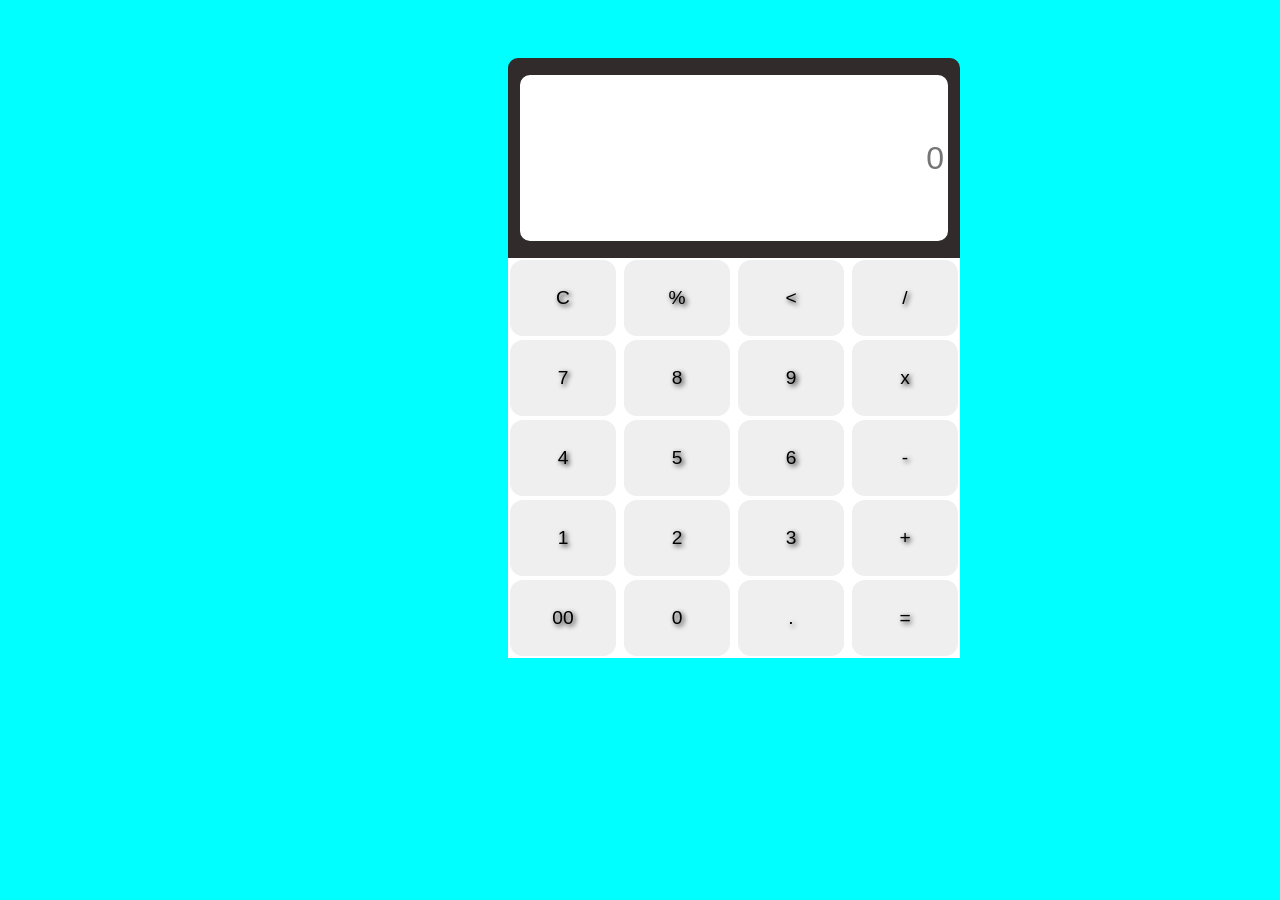
==== index.html @ 5254e514 "message" ====
<!DOCTYPE html>
<html lang="en">
<head>
    <meta charset="UTF-8">
    <meta http-equiv="X-UA-Compatible" content="IE=edge">
    <meta name="viewport" content="width=device-width, initial-scale=1.0">
    <title>Document</title>
    <link rel="stylesheet" href="./calculator.css">
</head>
<body bgcolor="cyan">
    <div id="main">
        <div id="buttonarea"> 
            <button id="a1">C</button> <button id="a1">%</button> <button id="a1"><</button> <button id="a1">/</button> <br>
           
            <button id="a1">7</button> <button id="a1">8</button> <button id="a1">9</button> <button id="a1">x</button> <br>
            
            <button id="a1">4</button> <button id="a1">5</button> <button id="a1">6</button> <button id="a1">-</button> <br>
            
            <button id="a1">1</button> <button id="a1">2</button> <button id="a1">3</button> <button id="a1">+</button> <br>
           
            <button id="a1">00</button> <button id="a1">0</button> <button id="a1">.</button> <button id="a1">=</button> <br>
           </div>
    </div>
        <input id="lab" type="text" placeholder="0">
        <label for="" ></label>
      
</body>
</html>
---- calculator.css ----
#main{
    height: 210px;
    width:452px;
    position: relative;
    background-color: rgb(49, 43, 43);
    left: 500px;
    top: 50px;
    /* border: 3px white solid; */
    border-radius: 10px;
}
#buttonarea{
    position: absolute;
    top: 200px;
    height: 400px;
    width: 100%;
    background-color: rgb(255, 255, 255);
    /* border-radius: 10px; */
}
#a1{
    font-size: larger;
    width: 110px;
    color: rgb(0, 0, 0);
    height: 80px;
    border: 2px white solid;
    border-radius: 15px;
    text-shadow: 2px 2px 5px rgb(0, 0, 0);

}
#lab{
    position: absolute;
    width: 420px;
    height: 160px;
    margin-left: 512px;
    top: 75px;
    border-radius: 10px;
    text-align: end;
    font-size: xx-large;
    border: 2px rgb(255, 255, 255) solid;
}
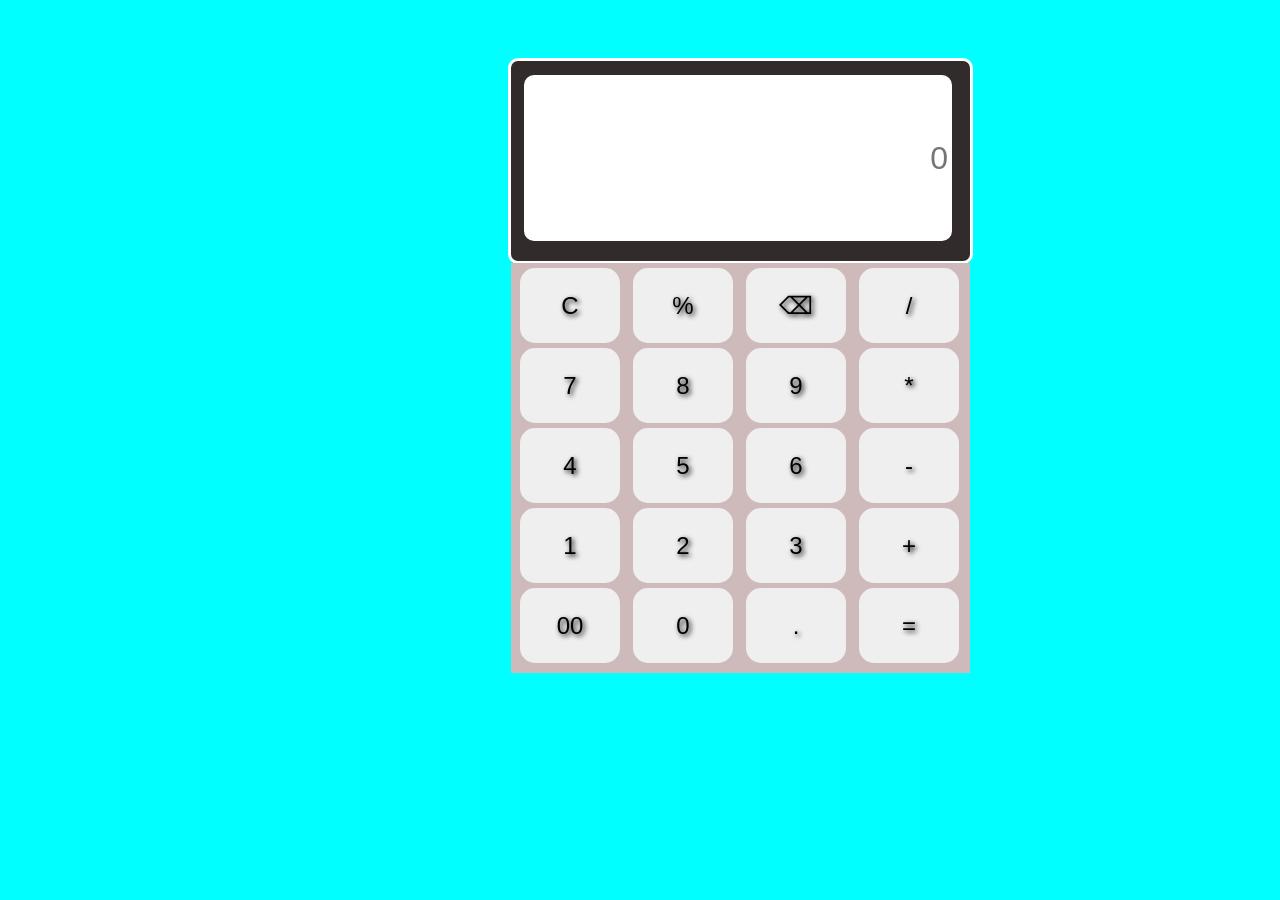
==== commit 836c53d9: "msg" ====
--- a/index.html
+++ b/index.html
@@ -10,19 +10,22 @@
 <body bgcolor="cyan">
     <div id="main">
         <div id="buttonarea"> 
-            <button id="a1">C</button> <button id="a1">%</button> <button id="a1"><</button> <button id="a1">/</button> <br>
+            <button onclick="allclear()" id="a1">C</button> <button onclick="display('%')" id="a1">%</button> <button onclick="removeElement()" id="a1">&#9003;</button> <button onclick="display('/')" id="a1">/</button> <br>
            
-            <button id="a1">7</button> <button id="a1">8</button> <button id="a1">9</button> <button id="a1">x</button> <br>
+            <button onclick="display(7)" id="a1">7</button> <button onclick="display(8)" id="a1">8</button> <button onclick="display(9)" id="a1">9</button> <button onclick="display('*')" id="a1">*</button> <br>
             
-            <button id="a1">4</button> <button id="a1">5</button> <button id="a1">6</button> <button id="a1">-</button> <br>
+            <button onclick="display(4)" id="a1">4</button> <button onclick="display(5)" id="a1">5</button> <button onclick="display(6)" id="a1">6</button> <button onclick="display('-')" id="a1">-</button> <br>
             
-            <button id="a1">1</button> <button id="a1">2</button> <button id="a1">3</button> <button id="a1">+</button> <br>
+            <button onclick="display(1)" id="a1">1</button> <button onclick="display(2)" id="a1">2</button> <button onclick="display(3)" id="a1">3</button> <button onclick="display('+')" id="a1">+</button> <br>
            
-            <button id="a1">00</button> <button id="a1">0</button> <button id="a1">.</button> <button id="a1">=</button> <br>
+            <button onclick="display(00)" id="a1">00</button> <button onclick="display(0)" id="a1">0</button> <button onclick="display('.')" id="a1">.</button> <button onclick="evaluateexp()" id="a1">=</button> <br>
            </div>
     </div>
         <input id="lab" type="text" placeholder="0">
         <label for="" ></label>
       
 </body>
+
+<!-- link external js file -->
+<script src="./calc.js"></script>
 </html>
--- a/calculator.css
+++ b/calculator.css
@@ -1,28 +1,29 @@
 
 #main{
-    height: 210px;
-    width:452px;
+    height: 200px;
+    width:459px;
     position: relative;
     background-color: rgb(49, 43, 43);
     left: 500px;
     top: 50px;
-    /* border: 3px white solid; */
+    border: 3px white solid;
     border-radius: 10px;
 }
 #buttonarea{
     position: absolute;
-    top: 200px;
-    height: 400px;
+    top: 202px;
+    height: 410px;
     width: 100%;
-    background-color: rgb(255, 255, 255);
-    /* border-radius: 10px; */
+    background-color: rgb(206, 186, 186);
 }
 #a1{
-    font-size: larger;
-    width: 110px;
+    font-size: x-large;
+    width: 100px;
     color: rgb(0, 0, 0);
-    height: 80px;
-    border: 2px white solid;
+    margin-left: 9px;
+    margin-top: 5px;
+    height: 75px;
+    border: 5px white ;
     border-radius: 15px;
     text-shadow: 2px 2px 5px rgb(0, 0, 0);
 
@@ -31,7 +32,7 @@
     position: absolute;
     width: 420px;
     height: 160px;
-    margin-left: 512px;
+    margin-left: 516px;
     top: 75px;
     border-radius: 10px;
     text-align: end;
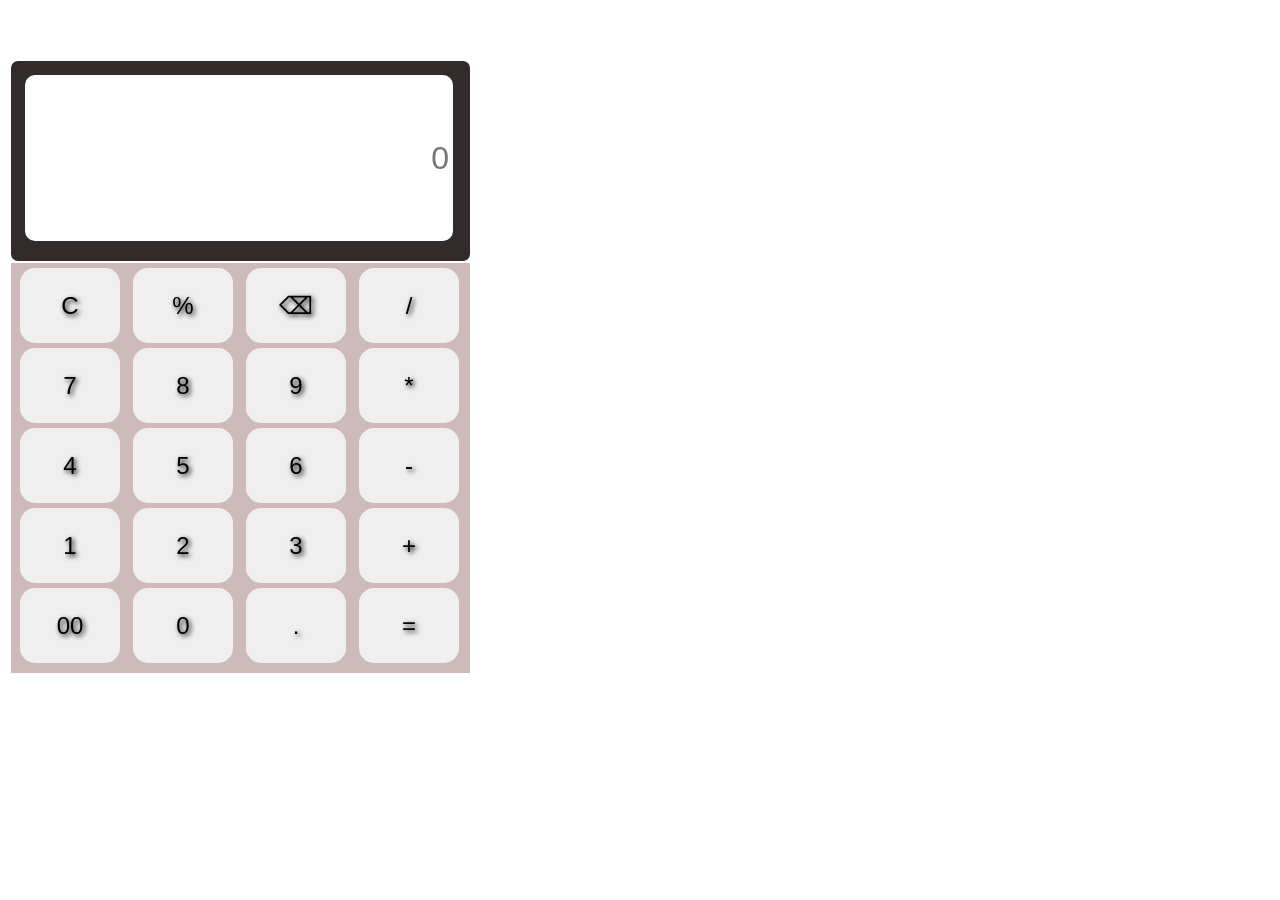
==== commit 15ed90f1: "msg" ====
--- a/index.html
+++ b/index.html
@@ -7,23 +7,23 @@
     <title>Document</title>
     <link rel="stylesheet" href="./calculator.css">
 </head>
-<body bgcolor="cyan">
-    <div id="main">
-        <div id="buttonarea"> 
-            <button onclick="allclear()" id="a1">C</button> <button onclick="display('%')" id="a1">%</button> <button onclick="removeElement()" id="a1">&#9003;</button> <button onclick="display('/')" id="a1">/</button> <br>
-           
-            <button onclick="display(7)" id="a1">7</button> <button onclick="display(8)" id="a1">8</button> <button onclick="display(9)" id="a1">9</button> <button onclick="display('*')" id="a1">*</button> <br>
-            
-            <button onclick="display(4)" id="a1">4</button> <button onclick="display(5)" id="a1">5</button> <button onclick="display(6)" id="a1">6</button> <button onclick="display('-')" id="a1">-</button> <br>
-            
-            <button onclick="display(1)" id="a1">1</button> <button onclick="display(2)" id="a1">2</button> <button onclick="display(3)" id="a1">3</button> <button onclick="display('+')" id="a1">+</button> <br>
-           
-            <button onclick="display(00)" id="a1">00</button> <button onclick="display(0)" id="a1">0</button> <button onclick="display('.')" id="a1">.</button> <button onclick="evaluateexp()" id="a1">=</button> <br>
-           </div>
-    </div>
-        <input id="lab" type="text" placeholder="0">
-        <label for="" ></label>
-      
+<body>
+        <div id="main">
+            <div id="buttonarea"> 
+                <button onclick="allclear()" id="a1">C</button> <button onclick="display('%')" id="a1">%</button> <button onclick="removeElement()" id="a1">&#9003;</button> <button onclick="display('/')" id="a1">/</button> <br>
+               
+                <button onclick="display(7)" id="a1">7</button> <button onclick="display(8)" id="a1">8</button> <button onclick="display(9)" id="a1">9</button> <button onclick="display('*')" id="a1">*</button> <br>
+                
+                <button onclick="display(4)" id="a1">4</button> <button onclick="display(5)" id="a1">5</button> <button onclick="display(6)" id="a1">6</button> <button onclick="display('-')" id="a1">-</button> <br>
+                
+                <button onclick="display(1)" id="a1">1</button> <button onclick="display(2)" id="a1">2</button> <button onclick="display(3)" id="a1">3</button> <button onclick="display('+')" id="a1">+</button> <br>
+               
+                <button onclick="display(00)" id="a1">00</button> <button onclick="display(0)" id="a1">0</button> <button onclick="display('.')" id="a1">.</button> <button onclick="evaluateexp()" id="a1">=</button> <br>
+               </div>
+        </div>
+            <input id="lab" type="text" placeholder="0">
+            <label for="" ></label>
+          
 </body>
 
 <!-- link external js file -->
--- a/calculator.css
+++ b/calculator.css
@@ -4,7 +4,6 @@
     width:459px;
     position: relative;
     background-color: rgb(49, 43, 43);
-    left: 500px;
     top: 50px;
     border: 3px white solid;
     border-radius: 10px;
@@ -32,7 +31,7 @@
     position: absolute;
     width: 420px;
     height: 160px;
-    margin-left: 516px;
+    margin-left: 17px;
     top: 75px;
     border-radius: 10px;
     text-align: end;
